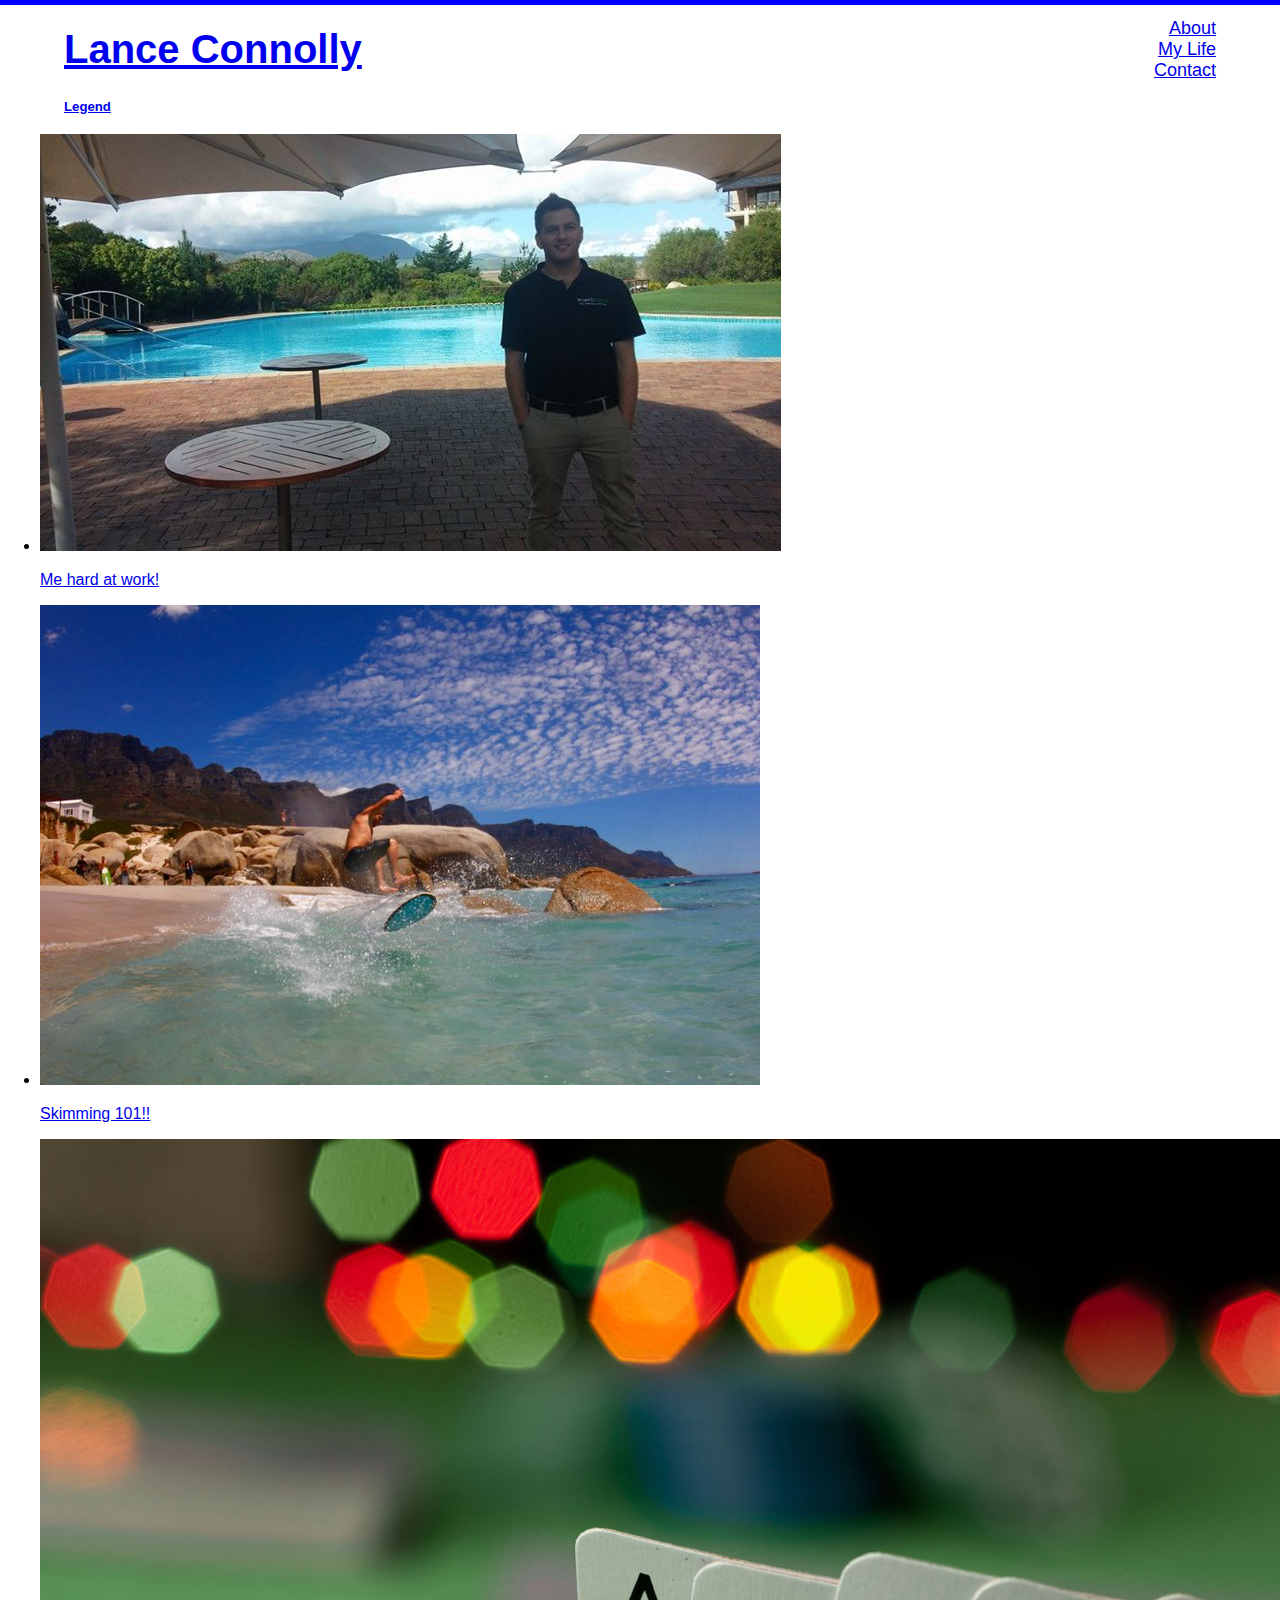
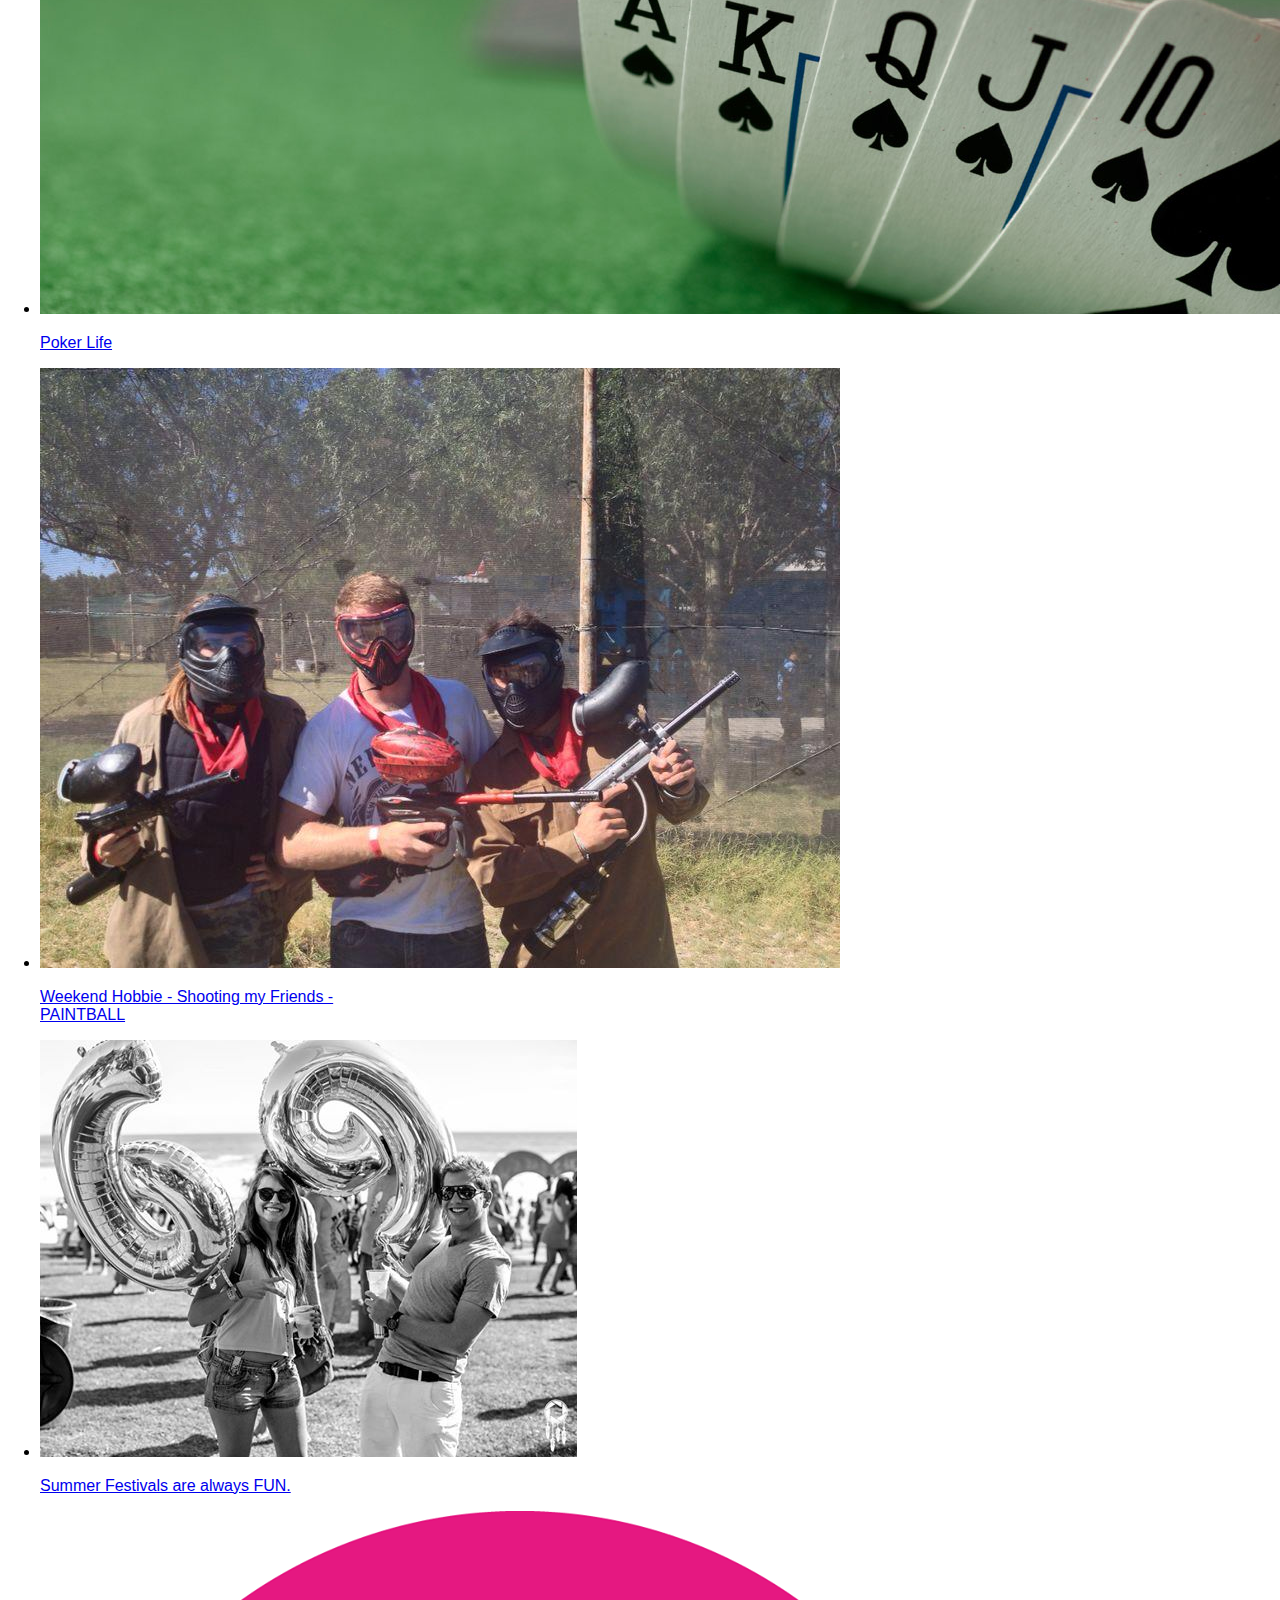
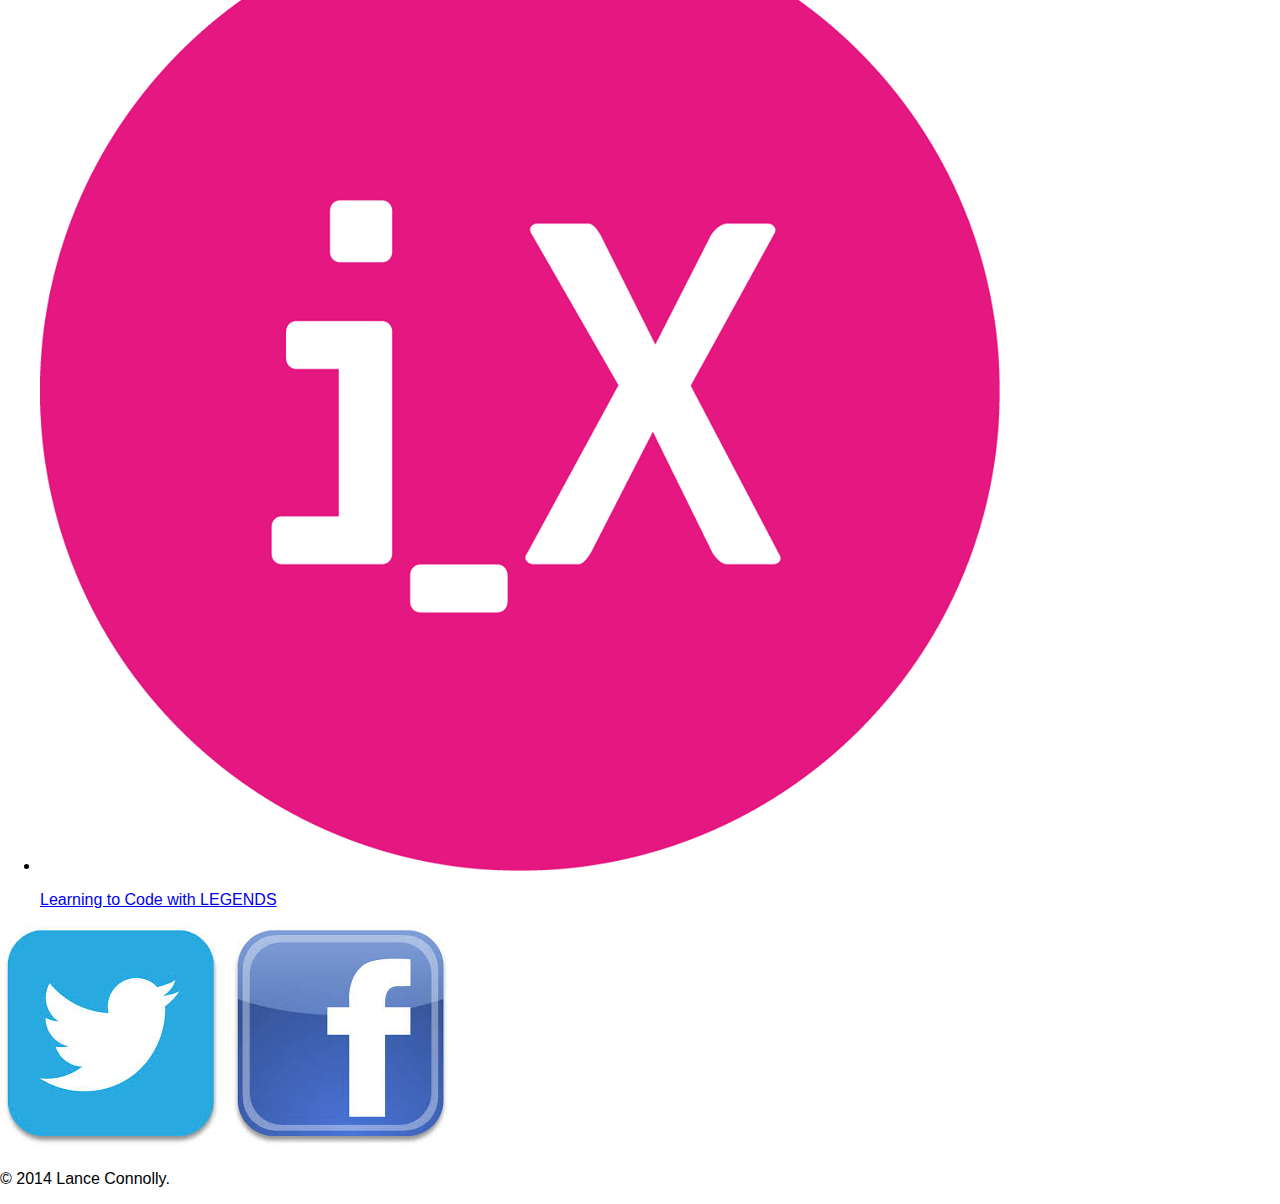
==== index.html @ 72e35dc1 "Initial commit" ====
<!DOCTYPE html>
<html>
  <head>
    <meta charset="utf-8">
    <title>Lance Connolly | Legend</title>
    <link rel="stylesheet" href="stylesheets/normalize.css">
    <link rel="stylesheet" href="stylesheets/Main.css">
    <link rel="stylesheet" href="stylesheets/responsive.css">
    <meta name="viewport" content="width=device-width, initial-scale=1.0">
  </head>
  <body>
    <header>
      <a href="index.html" id="logo">
          <h1>Lance Connolly</h1>
          <h2>Legend</h2>
        </a>
        <nav>
          <ul>
            <li><a href="about.html">About</a></li>
            <li><a href="index.html" class="selected">My Life</a></li>
            <li><a href="contact.html">Contact</a></li>
          </ul>
      </nav>
    </header>
    <div id="wrapper">
      <section>
        <ul id="gallery">
        <li>
            <a href="img/number-01.jpg">
                <img src="images/EventForce.jpg" alt="">
                <p>Me hard at work!</p>
            </a>
          </li>
          <li>
            <a href="img/number-02.jpg">
                <img src="images/Skim2.jpg" alt="">
                <p>Skimming 101!!</p>
            </a>
          </li>
          <li>
            <a href="img/number-06.jpg">
                <img src="images/life-lessons-from-poker-ftr.jpg" alt="">
                <p>Poker Life</p>
            </a>
          </li>
          <li>
            <a href="img/number-09.jpg">
                <img src="images/paintball.jpg" alt="">
                <p>Weekend Hobbie - Shooting my Friends - PAINTBALL</p>
            </a>
          </li>
          <li>
            <a href="img/number-12.jpg">
                <img src="images/trance-party.jpg" alt="">
                <p>Summer Festivals are always FUN.</p>
            </a>
          </li>
          <li>
            <a href="img/number-12.jpg">
                <img src="images/IX.png" alt="">
                <p>Learning to Code with LEGENDS</p>
            </a>
          </li>
        </ul>
      </section>
      <footer>
        <a href="http://twitter.com/Lance_Con"><img src="images/twitter.jpg" alt="Twitter logo" class="social-icon"></a>
        <a href="http://www.facebook.com/Lancon69"><img src="images/facebook.jpg" alt="Facebook logo" class="social-icon"></a>
        <p>&copy; 2014 Lance Connolly.</p>
      </footer>
    </div>
  </body>
</html>
---- stylesheets/responsive.css ----
@media screen and (min-width: 480px) {
  
  
  /***********************************************************
  Two COLUMN LAYOUT
  ************************************************************/
  
  #primary {
    width: 50%;
    float: left;
  }
  
  #secondary {
    width: 40%;
    float: right;
  }
}


/***********************************************************
  PAGE: PORTFOLIO
  ************************************************************/

  #gallery li {
  width: 28.3333%;
}

  #gallery li:nth-child(4n) {
    clear: left;    
}

/***********************************************************
  PAGE: ABOUT
  ************************************************************/

  .profile-photo {
    float: left;
    margin: 0 5% 80px 0;
  }


@media screen and (min-width: 660px){

  /***********************************************************
  HEADER
  ************************************************************/
  
  nav {
    background: none;
    float: right;
    font-size: 1.125em;
    margin-right: 5%;
    text-align: right;
    width: 45%;    
  } 
  
  #logo {
    float: left;
    margin-left: 5%;
    text-align: left;
    width: 45%;
      
  }
  
    h1 {
    font-size: 2.5em;
  }
  
    h2 {
    font-size: 0.825em;
    margin-bottom: 20px;
  }
  
  header {
    border-bottom: 5px solid #0000FF;
    margin-bottom: 60px;
  }
  
}
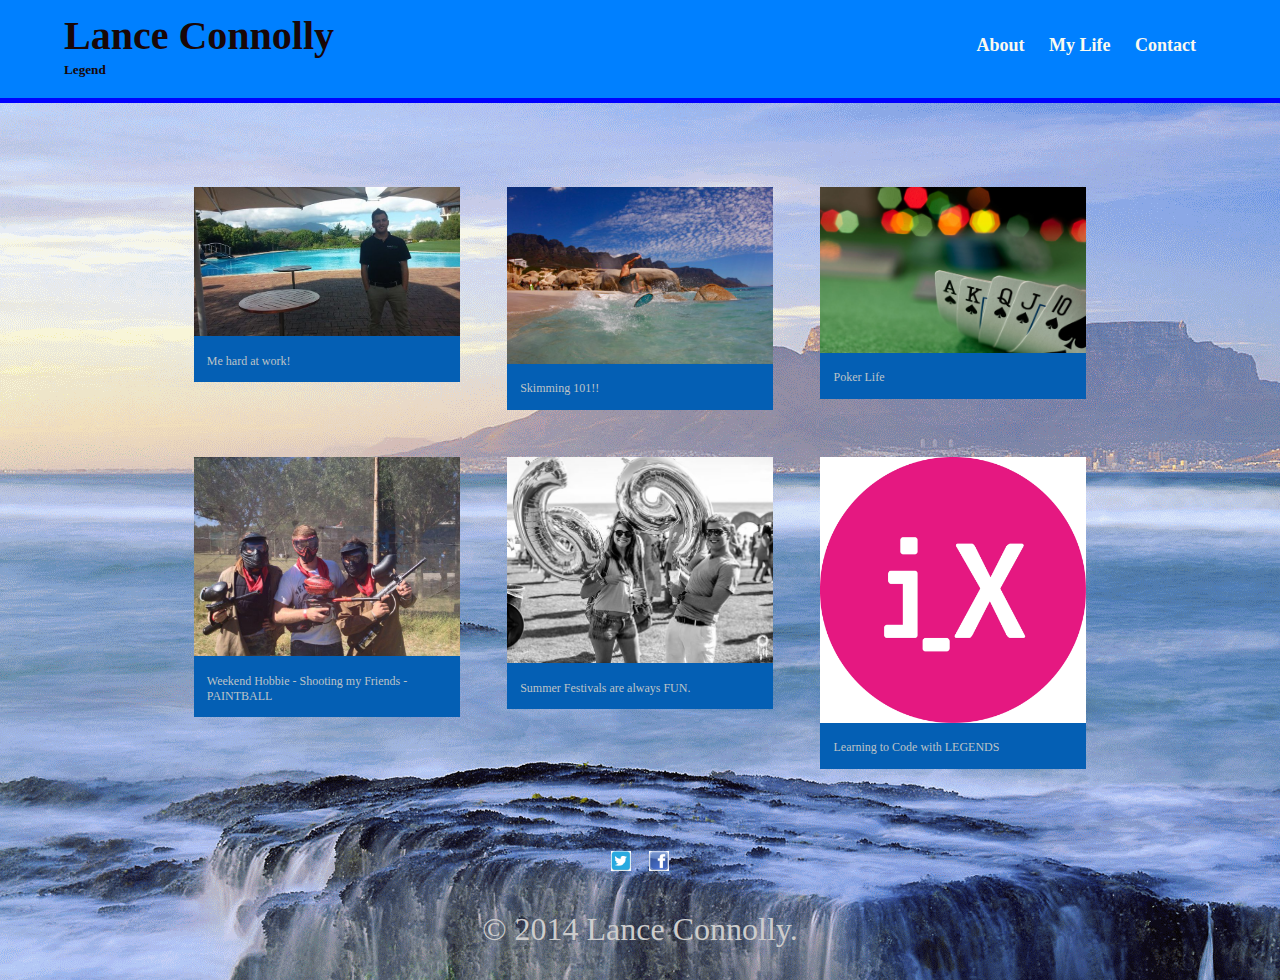
==== commit 8d3f34cf: "changed main.css" ====
--- a/index.html
+++ b/index.html
@@ -4,7 +4,7 @@
     <meta charset="utf-8">
     <title>Lance Connolly | Legend</title>
     <link rel="stylesheet" href="stylesheets/normalize.css">
-    <link rel="stylesheet" href="stylesheets/Main.css">
+    <link rel="stylesheet" href="stylesheets/main.css">
     <link rel="stylesheet" href="stylesheets/responsive.css">
     <meta name="viewport" content="width=device-width, initial-scale=1.0">
   </head>
--- a/stylesheets/main.css
+++ b/stylesheets/main.css
@@ -0,0 +1,240 @@
+/***********************************************************
+GENERAL
+************************************************************/
+
+
+body {
+  font-family: 'Open Sans', sans-serif;
+  background-image: url("../images/cape-town-from-blaauwberg.gif");
+  color: black;
+}
+
+#wrapper {
+  max-width: 940px;
+  margin: 0 auto; 
+  padding: 0 5%;
+}
+
+a {
+  text-decoration: none;
+}
+
+img {
+  max-width: 100%;
+}
+
+h3 {
+  margin: 0 0 1em 0;
+  text-align: center;
+  font-size: 1.75em;
+  
+}
+
+
+
+/***********************************************************
+HEADING
+************************************************************/
+
+header {
+  float: left;
+  margin: 0 0 30px 0;
+  padding: 5px 0 0 0 ;
+  width: 100%;
+}
+
+#logo {
+  text-align: center;
+  margin: 0;
+}
+
+
+h1 {
+  font-family: 'Georgia';
+  margin: 15px 0;
+  font-size: 1.75em;
+  font-weight: bold;
+  line-height: 0.8em;
+}
+
+h2 {
+  font-size:1.75em;
+  margin: -5px 0 0;
+  font-weight: bold;
+}
+
+/***********************************************************
+NAVIGATION
+************************************************************/
+
+nav {
+  text-align: center;
+  padding: 10px 0;
+  margin: 20px 0 0;
+}
+
+nav ul {
+  list-style: none;
+  margin: 0 10px;
+  padding: 0;
+}
+
+nav li {
+  display: inline-block;
+}
+
+nav a {
+  font-weight: 800;
+  padding: 15px 10px;
+}
+
+/***********************************************************
+FOOTER
+************************************************************/
+
+footer {
+  font-size: 2.00em;
+  text-align: center;
+  clear: both;
+  padding-top: 50px;
+  color: #ccc;
+}
+
+.social-icon {
+  width: 20px;
+  height: 20px;
+  margin: 0 5px;
+}
+
+
+
+
+/***********************************************************
+PAGE: PORTFOLIO
+************************************************************/
+
+#gallery {
+  margin: 0;
+  padding: 0;
+  list-style: none;
+}
+
+#gallery li {
+  float: left;
+  width: 45%;
+  margin: 2.5%;
+  background-color: #045FB4;
+  color: #bdc3c7;
+}
+
+#gallery li a p {
+  margin: 0;
+  padding: 5%;
+  font-size: 0.75em;
+  color: #bdc3c7
+}
+
+/***********************************************************
+PAGE: ABOUT
+************************************************************/
+
+.profile-photo {
+  display: block;
+  max-width: 500px;
+  margin: 0 auto 30px;
+  border-radius: 100%;
+}
+
+/***********************************************************
+PAGE: CONTACT
+************************************************************/
+
+.contact-info {
+  list-style: none;
+  padding: 0;
+  margin: 0;
+  font-size: 1.5em;
+  color: black;
+}
+
+.contact-info a {
+  display:block;
+  min-height: 20px;
+  background-repeat: no-repeat;
+  background-size: 20px 20px;
+  padding: 0 0 0 30px;
+  margin: 0 0 10px; 
+  color: black;
+}
+
+
+.contact-info li.phone a {
+  background-image: url('../images/phone.png');
+}
+
+
+.contact-info li.mail a {
+  background-image: url('../images/mail_2.png');
+}
+
+.contact-info li.twitter a {
+  background-image: url('../images/twitter.jpg');
+}
+
+/***********************************************************
+COLOR
+************************************************************/
+
+/* site body */
+body {
+  background-color: #fff; 
+  color: black;
+  font-family: Georgia;
+  font-style: bold;
+}
+
+/* blue header */
+header {
+  background: #0080FF
+    
+}
+
+/* nav background on mobile devices */
+nav {
+  background: #0080FF;
+}
+
+/* logo text */
+h1, h2 {
+  color: #190707;
+}
+
+/* links*/
+a {
+  color: #0404B4;
+}
+
+/* nav link */
+nav  a, nav a:visited {
+  color: #FBF8EF;
+}
+/* selected nav link */
+nav a.selected, nav a:hover {
+  color: #FBFBEF;
+}
+
+
+
+
+
+
+
+
+
+
+
+
+
+
+
+
